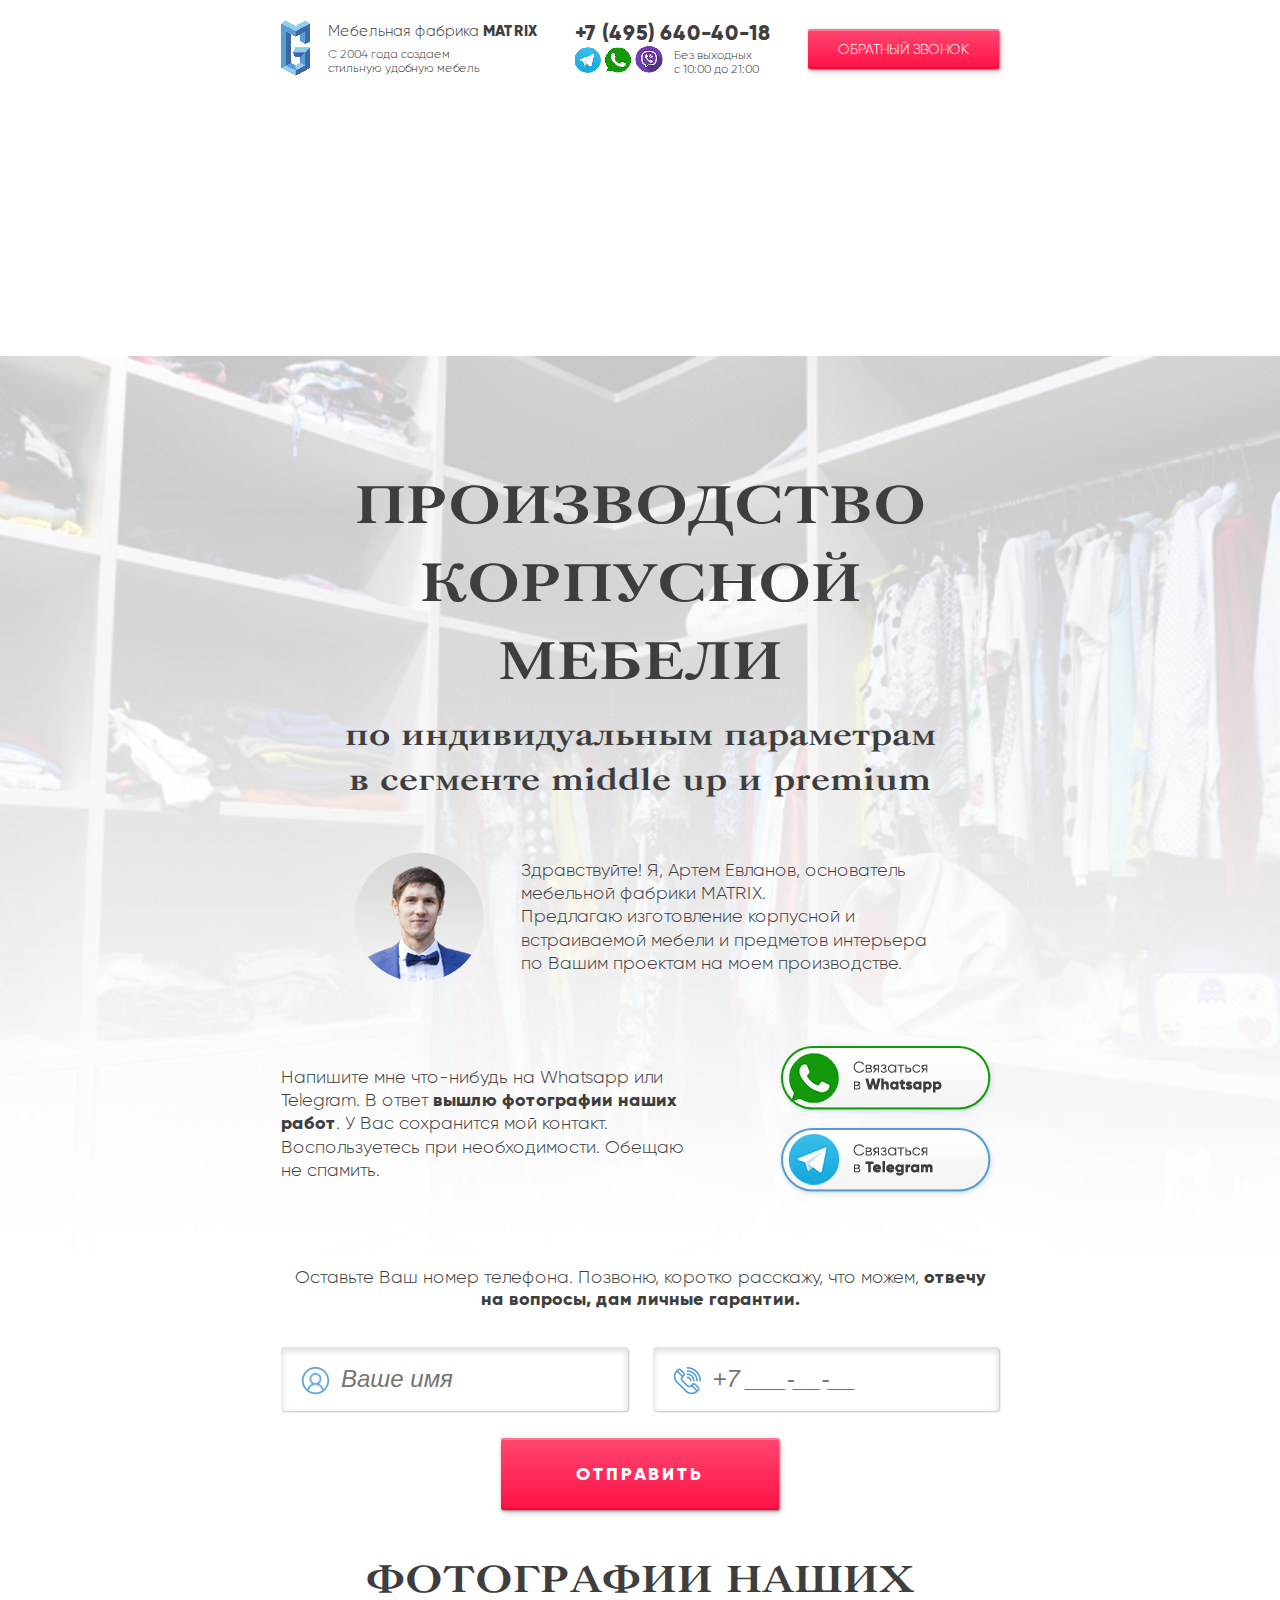
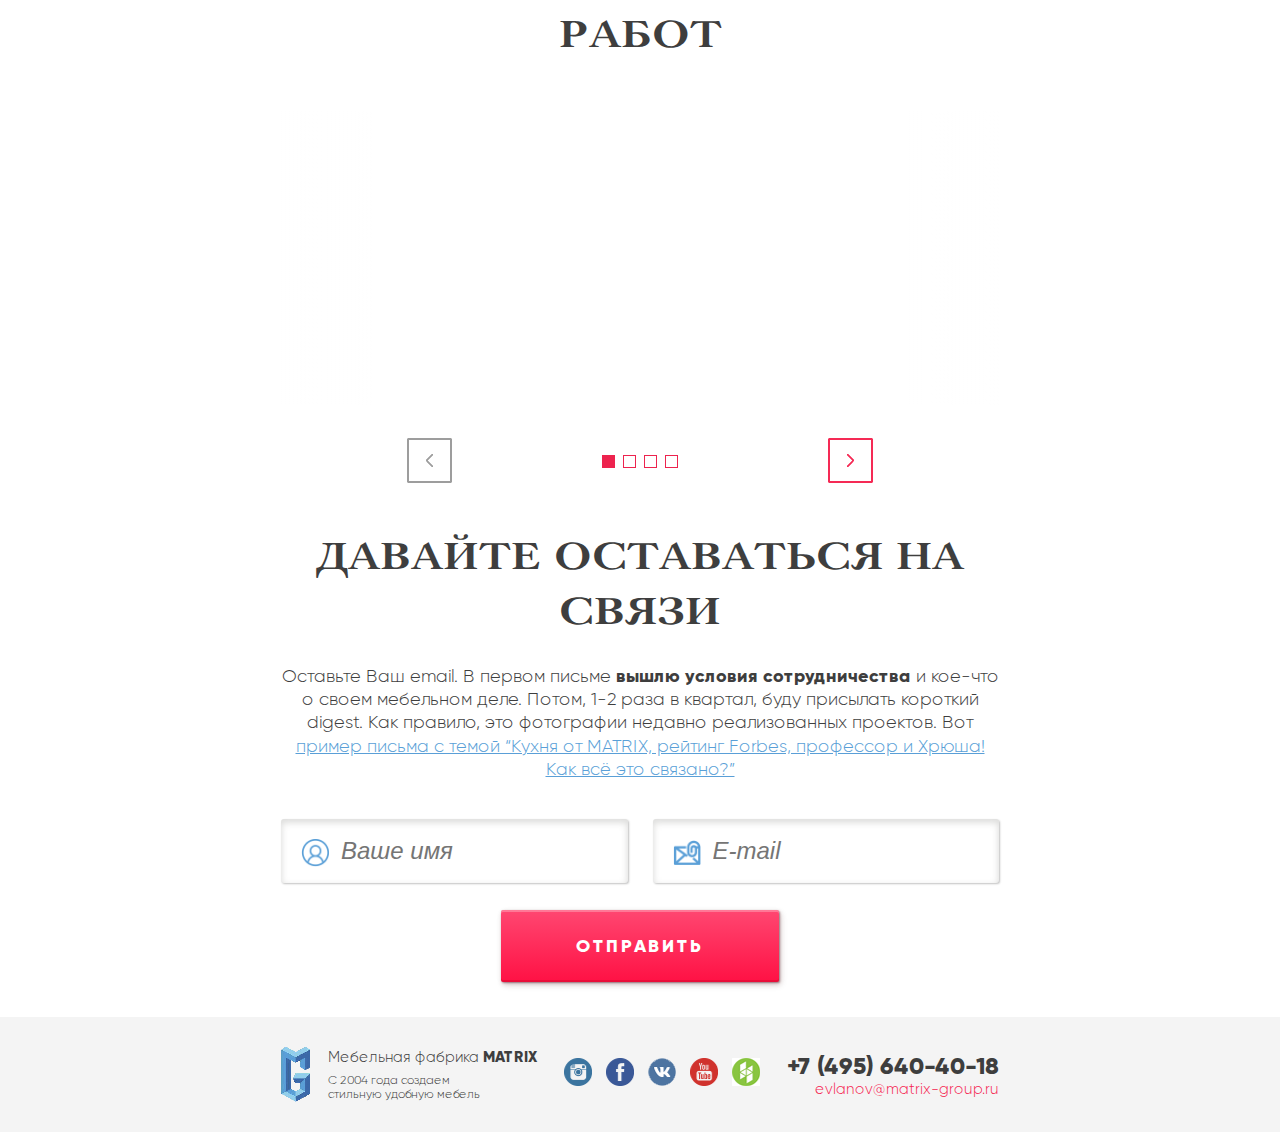
==== app/index.html @ 05a5abca "dkfjdfkj" ====
<!DOCTYPE html>
<html lang="en">

<head>
    <meta charset="UTF-8">
    <meta name="viewport" content="width=device-width">
    <title>Мебельная фабрика MATRIX</title>
    <link rel="stylesheet" href="css/jquery.fancybox.min.css">
    <link rel="stylesheet" href="css/owl.carousel.min.css">
    <link rel="stylesheet" href="fonts/stylesheet.css">
    <link href="http://allfont.ru/allfont.css?fonts=caslon" rel="stylesheet" type="text/css" />
    <link rel="stylesheet" href="css/main.css">
    <link rel="stylesheet" href="css/media.css">
</head>

<body>
    <!-- head -->
    <div class="head">
        <div class="container">
            <a href="/" class="head__logo">
                <img src="img/logo.png" alt="">
                <span class="head__logo__text">
                    <span class="head__logo__text__title">Мебельная фабрика <strong>MATRIX</strong></span>
                    <span class="head__logo__text__desc">C 2004 года создаем <br> стильную удобную мебель</span>
                </span>
            </a>
            <div class="head__contacts">
                <a href="tel:+7 (495) 640-40-18" class="head__phone">+7 (495) 640-40-18</a>
                <div class="head__social">
                    <div class="head__social__items">
                        <a href=""><img src="img/head__telegram.png" alt=""></a>
                        <a href=""><img src="img/head__whatsapp.png" alt=""></a>
                        <a href=""><img src="img/head__viber.png" alt=""></a>
                    </div>
                    <div class="head__social__workstime"> Без выходных <br> с 10:00 до 21:00 </div>
                </div>
            </div>
            <button class="btn">Обратный звонок</button>
        </div>
    </div>
    <!--END head -->
    <!-- video -->
    <div class="video">
        <div class="container">
            <iframe width="100%" height="315" src="https://www.youtube.com/embed/WgY8WTfetew" frameborder="0" allow="accelerometer; autoplay; encrypted-media; gyroscope; picture-in-picture" allowfullscreen></iframe>
        </div>
    </div>
    <!--END video -->
    <!-- proizv -->
    <div class="proizv">
        <div class="container">
            <div class="proizv__title">Производство <br> корпусной мебели </div>
            <div class="proizv__desc">по индивидуальным параметрам <br> в сегменте middle up и premium</div>
            <div class="proizv__director">
                <div class="proizv__director__avatar"></div>
                <div class="proizv__director__text"> Здравствуйте! Я, Артем Евланов, основатель <br> мебельной фабрики MATRIX. <br> Предлагаю изготовление корпусной и <br> встраиваемой мебели и предметов интерьера <br> по Вашим проектам на моем производстве. </div>
            </div>
            <div class="proizv__messanger">
                <div class="proizv__messanger__text"> Напишите мне что-нибудь на Whatsapp или Telegram. В ответ <strong>вышлю фотографии наших работ</strong>. У Вас сохранится мой контакт. Воспользуетесь при необходимости. Обещаю не спамить. </div>
                <div class="proizv__messanger__btns">
                    <a href=""><img src="img/proizv__whatsapp.png" alt=""></a>
                    <a href=""><img src="img/proizv__telegram.png" alt=""></a>
                </div>
            </div>
            <div class="proizv__form">
                <div class="proizv__form__title"> Оставьте Ваш номер телефона. Позвоню, коротко расскажу, что можем, <strong>отвечу на вопросы, дам личные гарантии.</strong>
                </div>
                <form action="">
                    <div class="proizv__form__inputs">
                        <div class="input">
                            <div class="input__icon" style="background-image: url(img/input__user.png);"></div>
                            <input type="text" placeholder="Ваше имя">
                        </div>
                        <div class="input">
                            <div class="input__icon" style="background-image: url(img/input__phone.png);"></div>
                            <input type="text" placeholder="+7 ___-__-__">
                        </div>
                    </div>
                    <button class="btn btn__big">Отправить</button>
                </form>
            </div>
        </div>
    </div>
    <!--END proizv -->
    <!-- works -->
    <div class="works">
        <div class="container">
            <div class="works__title">Фотографии наших работ</div>
            <div class="works__galery owl-carousel">
                <div class="works__galery__item" style="background-image: url(../img/work.png);"></div>
                <div class="works__galery__item" style="background-image: url(../img/top_slide1.jpg);"></div>
                <div class="works__galery__item" style="background-image: url(../img/top_slide2.jpg);"></div>
                <div class="works__galery__item" style="background-image: url(../img/top_slide3.jpg);"></div>
            </div>
        </div>
    </div>
    <!--END works -->
    <!-- feedback -->
    <div class="feedback">
        <div class="container">
            <div class="feedback__title">Давайте оставаться на связи</div>
            <div class="feedback__desc"> Оставьте Ваш email. В первом письме <strong>вышлю условия сотрудничества</strong> и кое-что о своем мебельном деле. Потом, 1-2 раза в квартал, буду присылать короткий digest. Как правило, это фотографии недавно реализованных проектов. Вот <a href="/">пример письма c темой “Кухня от MATRIX, рейтинг Forbes, профессор и Хрюша! Как всё это связано?”</a>
            </div>
            <form action="">
                <div class="proizv__form__inputs">
                    <div class="input">
                        <div class="input__icon" style="background-image: url(img/input__user.png);"></div>
                        <input type="text" placeholder="Ваше имя">
                    </div>
                    <div class="input">
                        <div class="input__icon" style="background-image: url(img/input__email.png);"></div>
                        <input type="text" placeholder="E-mail">
                    </div>
                </div>
                <button class="btn btn__big">Отправить</button>
            </form>
        </div>
    </div>
    <!--END feedback -->
    <!-- footer -->
    <div class="footer">
        <div class="container">
            <a href="/" class="head__logo">
                <img src="img/logo.png" alt="">
                <span class="head__logo__text">
                    <span class="head__logo__text__title">Мебельная фабрика <strong>MATRIX</strong></span>
                    <span class="head__logo__text__desc">C 2004 года создаем <br> стильную удобную мебель</span>
                </span>
            </a>
            <div class="footer__social">
                <a href=""><img src="img/footer__instagram.png" alt=""></a>
                <a href=""><img src="img/footer__facebook.png" alt=""></a>
                <a href=""><img src="img/footer__vk.png" alt=""></a>
                <a href=""><img src="img/footer__youtube.png" alt=""></a>
                <a href=""><img src="img/footer__green.png" alt=""></a>
            </div>
            <div class="footer__contacts">
                <a href="tel:+7 (495) 640-40-18" class="head__phone">+7 (495) 640-40-18</a>
                <a href="malto:evlanov@matrix-group.ru" class="footer__mail">evlanov@matrix-group.ru</a>
            </div>
        </div>
    </div>
    <!--END footer -->
    <script src="js/jquery.js"></script>
    <script src="js/jquery.fancybox.min.js"></script>
    <script src="js/owl.carousel.min.js"></script>
    <script src="js/main.js"></script>
</body>

</html>
---- app/fonts/stylesheet.css ----
@font-face {
    font-family: 'Caslon-С-540-BT';
    src: url('CaslonC540BT.woff') format('woff');
    font-weight: bold;
    font-style: normal;

}

@font-face {
    font-family: 'Gilroy';
    src: url('Gilroy-ExtraBold.woff2') format('woff2'),
        url('Gilroy-ExtraBold.woff') format('woff');
    font-weight: 800;
    font-style: normal;
}

@font-face {
    font-family: 'Gilroy';
    src: url('Gilroy-Light.woff2') format('woff2'),
        url('Gilroy-Light.woff') format('woff');
    font-weight: 300;
    font-style: normal;
}


@font-face {
    font-family: 'Gilroy';
    src: url('Gilroy-ExtraBold.woff2') format('woff2'),
        url('Gilroy-ExtraBold.woff') format('woff');
    font-weight: 800;
    font-style: normal;
}

@font-face {
    font-family: 'Gilroy';
    src: url('Gilroy-Light.woff2') format('woff2'),
        url('Gilroy-Light.woff') format('woff');
    font-weight: 300;
    font-style: normal;
}
---- app/css/main.css ----
* {
  margin: 0;
  padding: 0;
  font-family: "Gilroy";
  color: #3e3e3e;
  text-decoration: none;
  outline: none;
}
.container {
  max-width: 768px;
  padding: 0 25px;
  margin: 0 auto;
  box-sizing: border-box;
}
.head {
  padding-top: 20px;
}
.head .container {
  display: -webkit-box;
  display: flex;
  -webkit-box-align: center;
          align-items: center;
  -webkit-box-pack: justify;
          justify-content: space-between;
}
.head__logo {
  display: -webkit-box;
  display: flex;
  -webkit-box-align: center;
          align-items: center;
}
.head__logo__text {
  display: -webkit-box;
  display: flex;
  -webkit-box-orient: vertical;
  -webkit-box-direction: normal;
          flex-direction: column;
  margin-left: 18px;
}
.head__logo__text__title {
  font-size: 15px;
}
.head__logo__text__desc {
  font-size: 12px;
  margin-top: 7px;
}
.head__phone {
  font-size: 21px;
  font-weight: 900;
}
.head__social {
  display: -webkit-box;
  display: flex;
  -webkit-box-align: center;
          align-items: center;
}
.head__social__workstime {
  font-size: 12px;
  margin-left: 11px;
}
.btn {
  box-shadow: 2px 3px 7px rgba(70, 3, 14, 0.14), 1px 2px 5px rgba(70, 3, 14, 0.14), 1px 1px 2px rgba(70, 3, 14, 0.44), inset 0 2px 0 rgba(255, 255, 255, 0.27), inset 0 -2px 0 rgba(176, 0, 27, 0.27);
  border-radius: 2px;
  background-image: -webkit-gradient(linear, left bottom, left top, from(#ff1144), to(#ff4771));
  background-image: -webkit-linear-gradient(bottom, #ff1144 0%, #ff4771 100%);
  background-image: linear-gradient(to top, #ff1144 0%, #ff4771 100%);
  border: none;
  padding: 12px 30px;
  text-transform: uppercase;
  font-size: 14px;
  color: white;
  cursor: pointer;
}
.video {
  margin-top: 30px;
}
.proizv {
  padding-top: 115px;
  background-image: url(../img/proizv__bg.png);
  background-repeat: no-repeat;
  background-position: top center;
  background-size: contain;
  margin-top: -70px;
}
.proizv__title {
  font-size: 51px;
  font-family: 'Caslon-С-540-BT';
  font-weight: 500;
  text-transform: uppercase;
  text-align: center;
}
.proizv__desc {
  font-size: 30px;
  font-weight: 400;
  font-family: 'Caslon-С-540-BT';
  text-align: center;
  margin-top: 10px;
}
.proizv__director {
  margin-top: 47px;
  display: -webkit-box;
  display: flex;
  -webkit-box-align: center;
          align-items: center;
  -webkit-box-pack: center;
          justify-content: center;
}
.proizv__director__avatar {
  min-width: 130px;
  width: 130px;
  height: 130px;
  border-radius: 50%;
  background-image: url(../img/director.png);
  background-repeat: no-repeat;
  background-position: center;
  background-size: cover;
}
.proizv__director__text {
  margin-left: 37px;
  font-size: 18px;
  line-height: 1.3;
}
.proizv__messanger {
  margin-top: 60px;
  display: -webkit-box;
  display: flex;
  -webkit-box-align: center;
          align-items: center;
}
.proizv__messanger__text {
  font-size: 18px;
  line-height: 1.3;
}
.proizv__messanger__btns {
  display: -webkit-box;
  display: flex;
  -webkit-box-orient: vertical;
  -webkit-box-direction: normal;
          flex-direction: column;
  margin-left: 77px;
}
.proizv__form {
  margin-top: 60px;
}
.proizv__form form {
  margin-top: 37px;
}
.proizv__form .btn__big {
  margin: 0 auto;
  display: block;
  margin-top: 27px;
}
.feedback form {
  margin-top: 37px;
}
.feedback .btn__big {
  margin: 0 auto;
  display: block;
  margin-top: 27px;
}
.proizv__form__title {
  font-size: 18px;
  text-align: center;
}
.input {
  position: relative;
}
.input input {
  font-size: 24px;
  padding: 18px;
  font-family: "Arial";
  font-style: italic;
  padding-left: 60px;
  box-shadow: 1px 1px 2px #c2c2c2, inset 0 3px 6px 1px rgba(163, 163, 160, 0.36);
  border-radius: 3px;
  border: none;
  width: 100%;
  max-width: 100%;
  box-sizing: border-box;
}
.input__icon {
  width: 28px;
  height: 28px;
  background-image: url(../img/input__user.png);
  background-repeat: no-repeat;
  background-position: center;
  background-size: contain;
  position: absolute;
  top: 20px;
  left: 20px;
}
.proizv__form__inputs {
  display: grid;
  grid-template-columns: 1fr 1fr;
  grid-gap: 25px;
  box-sizing: border-box;
  width: 100%;
}
.btn__big {
  text-transform: uppercase;
  font-size: 18px;
  font-weight: 800;
  letter-spacing: 2.7px;
  padding: 25px 75px;
}
.works {
  margin-top: 45px;
}
.works__title {
  font-size: 36px;
  text-transform: uppercase;
  text-align: center;
  font-family: 'Caslon-С-540-BT';
}
.works__galery__item {
  width: 100%;
  padding-bottom: 63%;
  background-image: url(../img/work.png);
  background-position: center;
  background-size: cover;
  background-repeat: no-repeat;
}
.works__galery {
  margin-top: 46px;
}
.works__galery .owl-dots {
  display: -webkit-box;
  display: flex;
  -webkit-box-align: center;
          align-items: center;
  -webkit-box-pack: center;
          justify-content: center;
  margin-top: -36px;
}
.works__galery .owl-nav {
  display: -webkit-box;
  display: flex;
  -webkit-box-align: center;
          align-items: center;
  -webkit-box-pack: justify;
          justify-content: space-between;
  margin: 0 auto;
  width: 65%;
  margin-top: 33px;
}
.works__galery button.owl-dot {
  width: 13px;
  height: 13px;
  background-color: #fff;
  border: 1px solid #ed234e;
  margin: 4px;
}
.works__galery button.owl-dot.active {
  background-color: #ed234e;
}
.works__galery .owl-stage-outer {
  position: relative;
}
.works__galery .owl-stage-outer:before {
  content: '';
  display: block;
  width: 13%;
  height: 100%;
  background-image: -webkit-gradient(linear, left top, right top, from(#ffffff), to(rgba(255, 255, 255, 0)));
  background-image: -webkit-linear-gradient(left, #ffffff 0%, rgba(255, 255, 255, 0) 100%);
  background-image: linear-gradient(to right, #ffffff 0%, rgba(255, 255, 255, 0) 100%);
  position: absolute;
  top: 0;
  left: 0;
  z-index: 1;
}
.works__galery .owl-stage-outer:after {
  content: '';
  display: block;
  width: 13%;
  height: 100%;
  background-image: -webkit-gradient(linear, right top, left top, from(#ffffff), to(rgba(255, 255, 255, 0)));
  background-image: -webkit-linear-gradient(right, #ffffff 0%, rgba(255, 255, 255, 0) 100%);
  background-image: linear-gradient(to left, #ffffff 0%, rgba(255, 255, 255, 0) 100%);
  position: absolute;
  top: 0;
  right: 0;
  z-index: 1;
}
.feedback {
  margin-top: 60px;
}
.feedback__title {
  font-size: 36px;
  text-transform: uppercase;
  text-align: center;
  font-family: 'Caslon-С-540-BT';
}
.feedback__desc {
  margin-top: 23px;
  text-align: center;
  font-size: 18px;
  line-height: 1.3;
}
.feedback__desc a {
  color: #5a9fd7;
  text-decoration: underline;
}
.footer {
  margin-top: 35px;
  padding: 30px 0;
  background-color: #f4f4f4;
}
.footer .container {
  display: -webkit-box;
  display: flex;
  -webkit-box-align: center;
          align-items: center;
  -webkit-box-pack: justify;
          justify-content: space-between;
}
.footer .head__phone {
  font-size: 24px;
}
.footer__contacts {
  display: -webkit-box;
  display: flex;
  -webkit-box-orient: vertical;
  -webkit-box-direction: normal;
          flex-direction: column;
  -webkit-box-align: end;
          align-items: flex-end;
}
.footer__mail {
  color: #f42450;
  font-size: 15px;
}
.footer__social a {
  margin: 0 5px;
}
---- app/css/media.css ----
@media screen and (max-width: 700px) {
  .head .container {
    -webkit-box-orient: vertical;
    -webkit-box-direction: normal;
            flex-direction: column;
  }
  .head__social {
    display: none;
  }
  .head__contacts {
    margin: 10px 0;
  }
  .proizv__title {
    font-size: 31px;
  }
  .proizv__desc {
    font-size: 24px;
  }
  .proizv__director {
    -webkit-box-orient: vertical;
    -webkit-box-direction: normal;
            flex-direction: column;
  }
  .proizv__director__text {
    text-align: center;
    margin-top: 20px;
  }
  .proizv__messanger {
    text-align: center;
    -webkit-box-orient: vertical;
    -webkit-box-direction: normal;
            flex-direction: column;
  }
  .proizv__messanger__btns {
    margin-left: 0;
    margin-top: 20px;
  }
  .proizv__form__inputs {
    grid-template-columns: 1fr;
  }
  .footer .container {
    -webkit-box-orient: vertical;
    -webkit-box-direction: normal;
            flex-direction: column;
  }
  .footer__social {
    margin: 27px 0;
  }
  .footer .head__logo {
    -webkit-box-orient: vertical;
    -webkit-box-direction: normal;
            flex-direction: column;
  }
  .footer .head__logo__text__title {
    text-align: center;
  }
  .footer .head__logo__text__desc {
    text-align: center;
  }
  .footer .head__logo__text {
    margin-left: 0;
    margin-top: 28px;
  }
  .footer__contacts {
    -webkit-box-align: center;
            align-items: center;
  }
  .proizv__director__text {
    margin-left: 0;
  }
  .works__title,
  .feedback__title {
    font-size: 30px;
  }
  .works__galery__item {
    padding-bottom: 127%;
  }
  .works__galery .owl-nav {
    margin-top: 60px;
  }
  .works__galery .owl-dots {
    -webkit-transform: translateY(-54px);
            transform: translateY(-54px);
  }
  .works__galery .owl-nav {
    -webkit-box-pack: center;
            justify-content: center;
  }
}
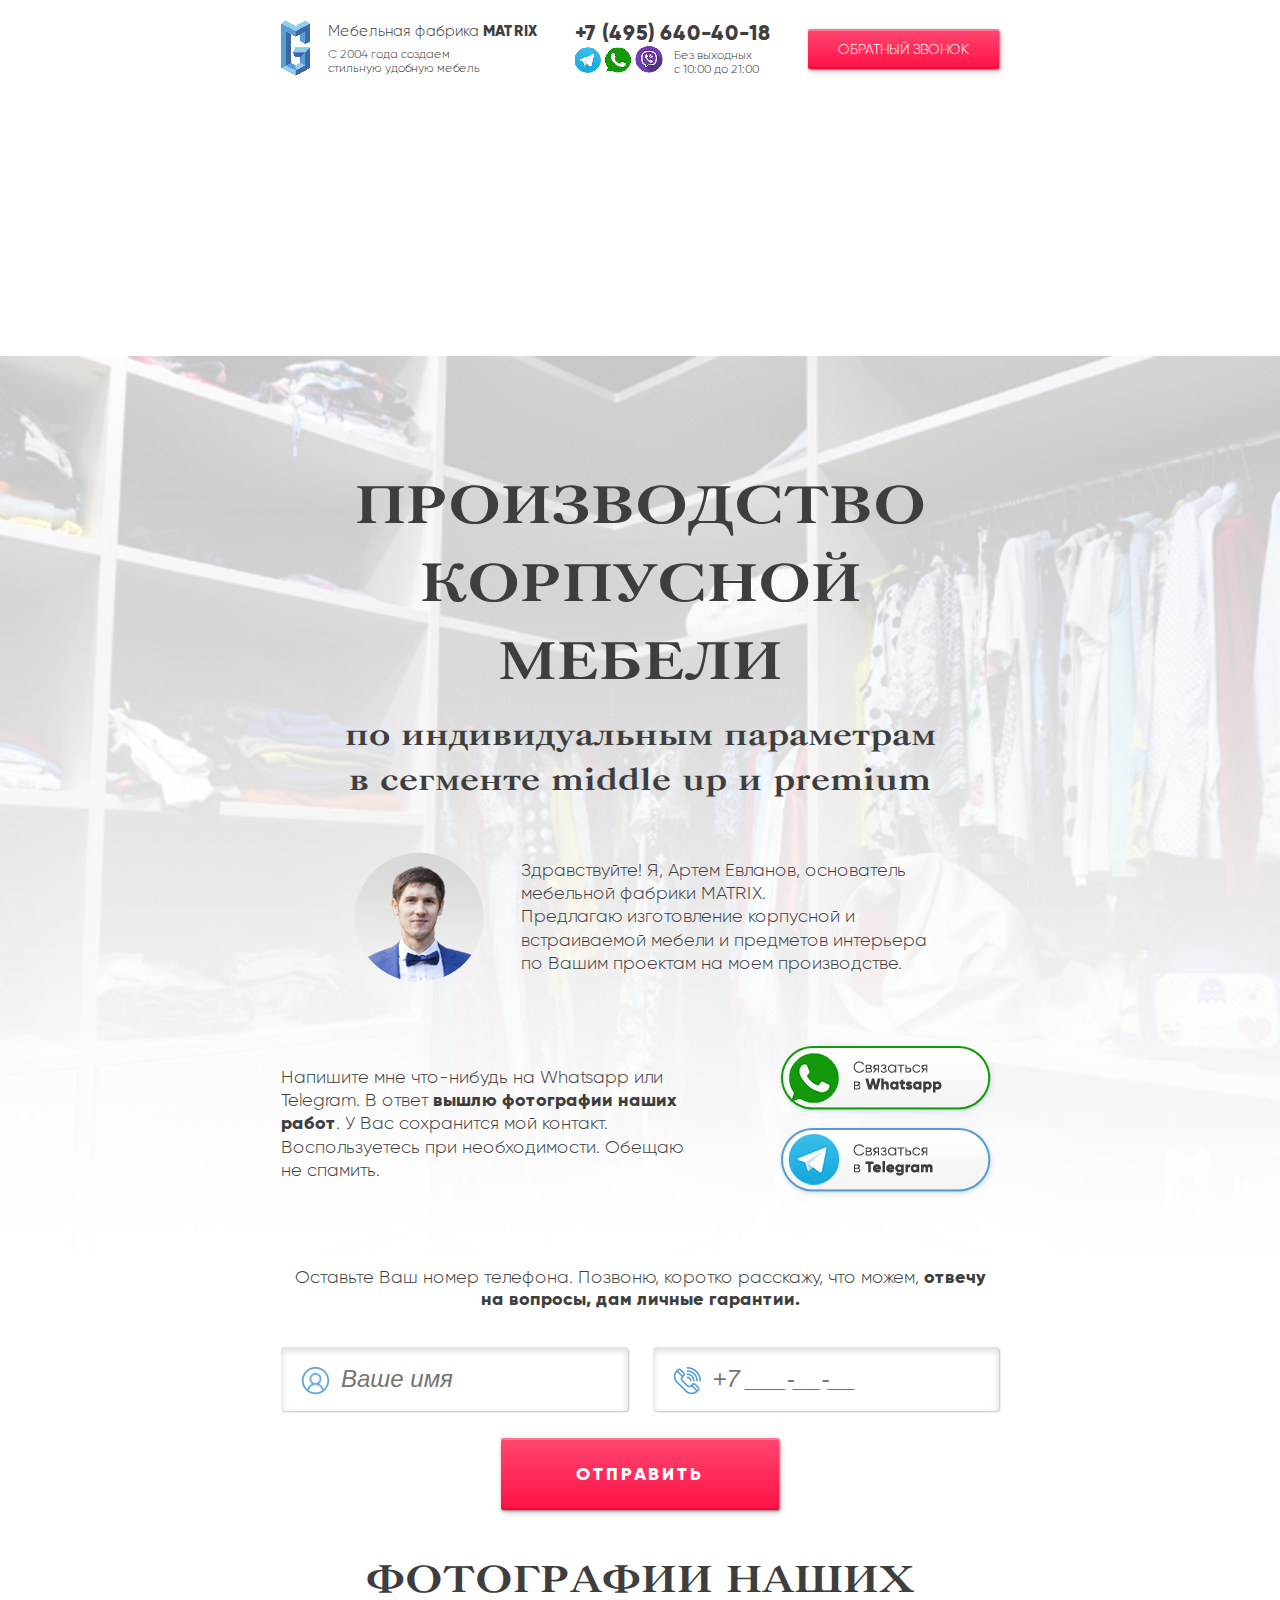
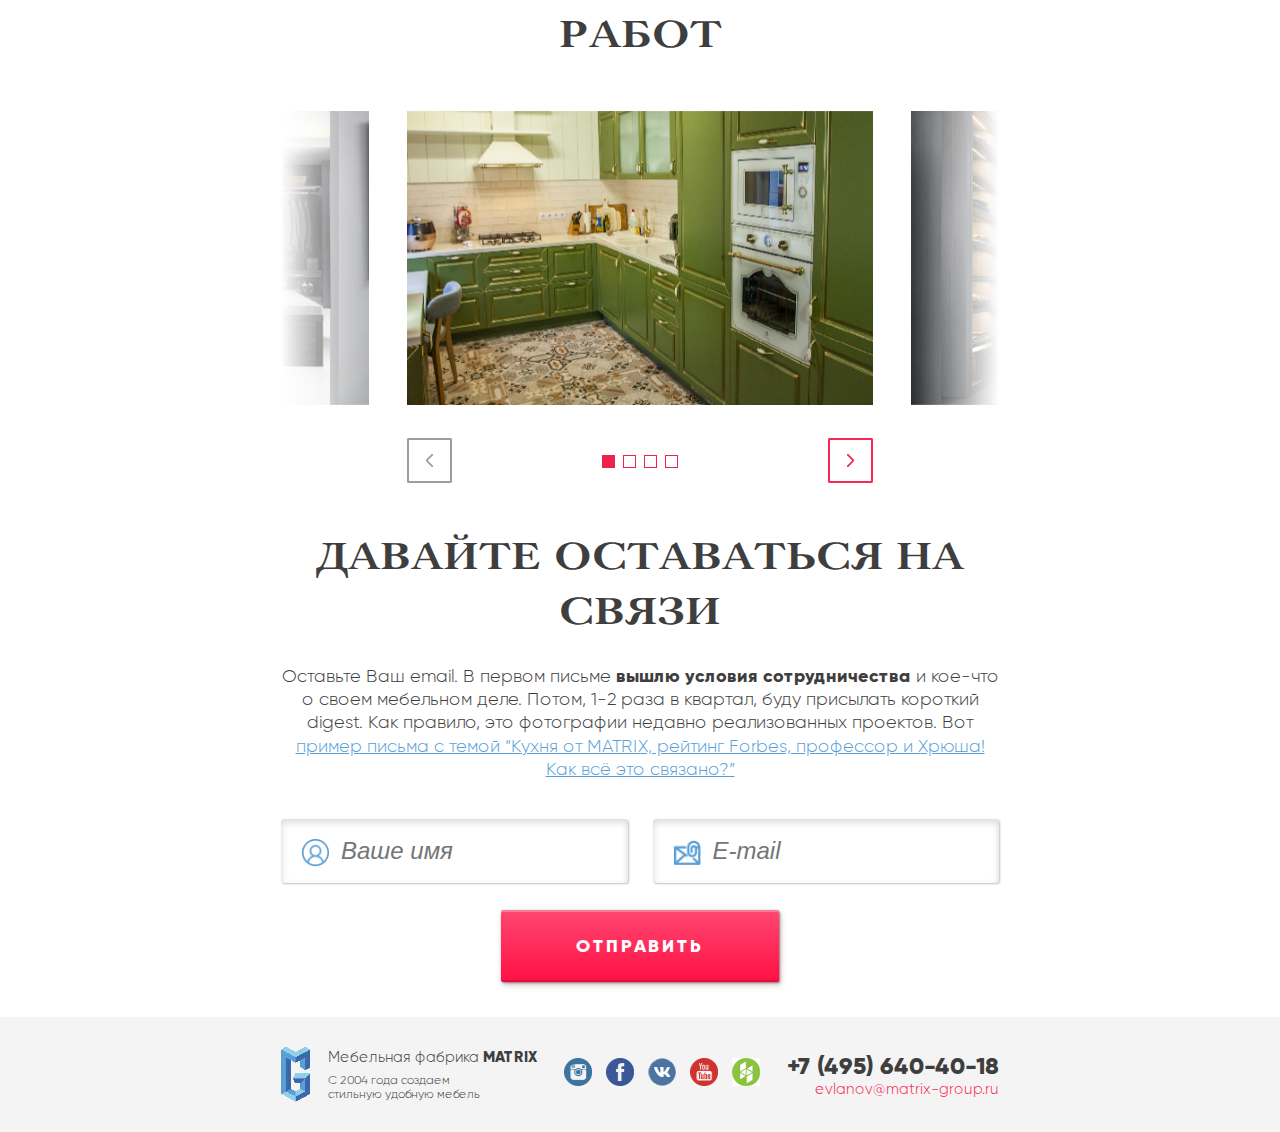
==== commit 375cc216: "dkfjdfkj" ====
--- a/app/index.html
+++ b/app/index.html
@@ -87,10 +87,10 @@
         <div class="container">
             <div class="works__title">Фотографии наших работ</div>
             <div class="works__galery owl-carousel">
-                <div class="works__galery__item" style="background-image: url(../img/work.png);"></div>
-                <div class="works__galery__item" style="background-image: url(../img/top_slide1.jpg);"></div>
-                <div class="works__galery__item" style="background-image: url(../img/top_slide2.jpg);"></div>
-                <div class="works__galery__item" style="background-image: url(../img/top_slide3.jpg);"></div>
+                <div class="works__galery__item" style="background-image: url(img/work.png);"></div>
+                <div class="works__galery__item" style="background-image: url(img/top_slide1.jpg);"></div>
+                <div class="works__galery__item" style="background-image: url(img/top_slide2.jpg);"></div>
+                <div class="works__galery__item" style="background-image: url(img/top_slide3.jpg);"></div>
             </div>
         </div>
     </div>
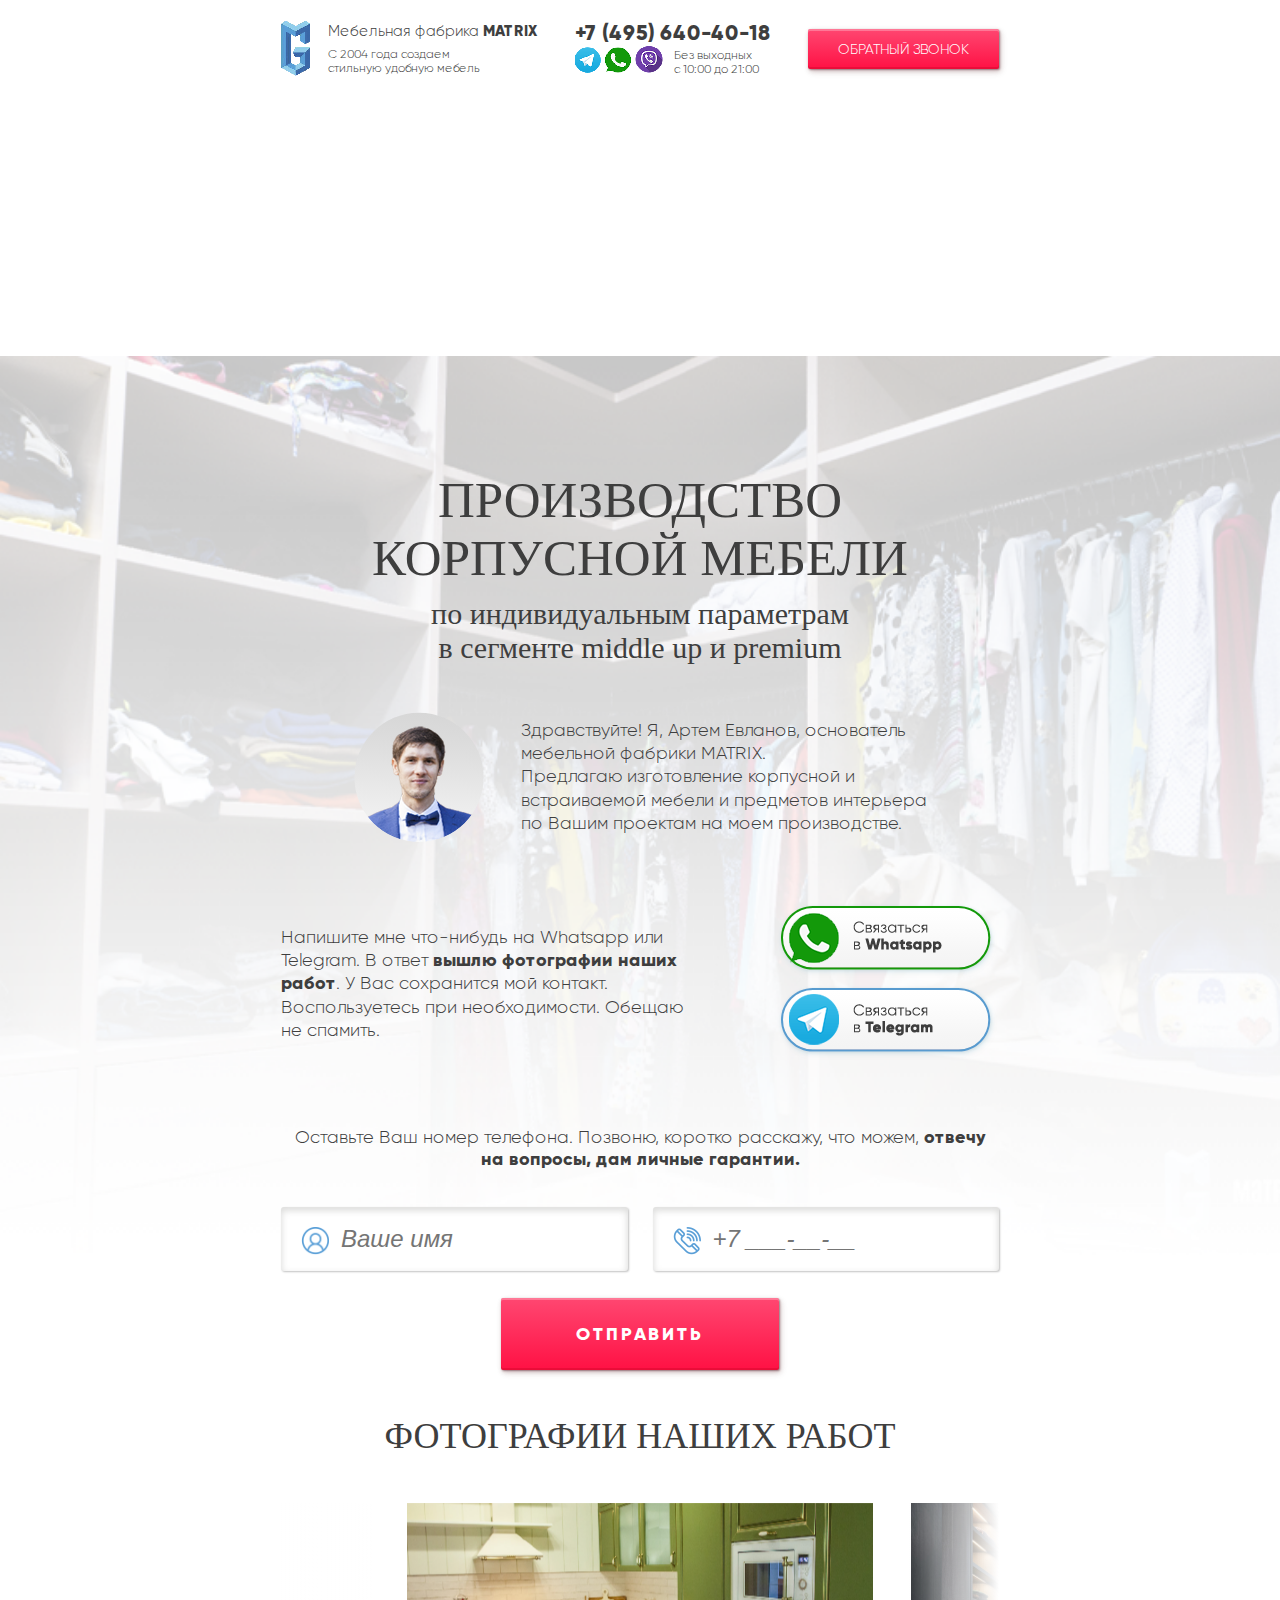
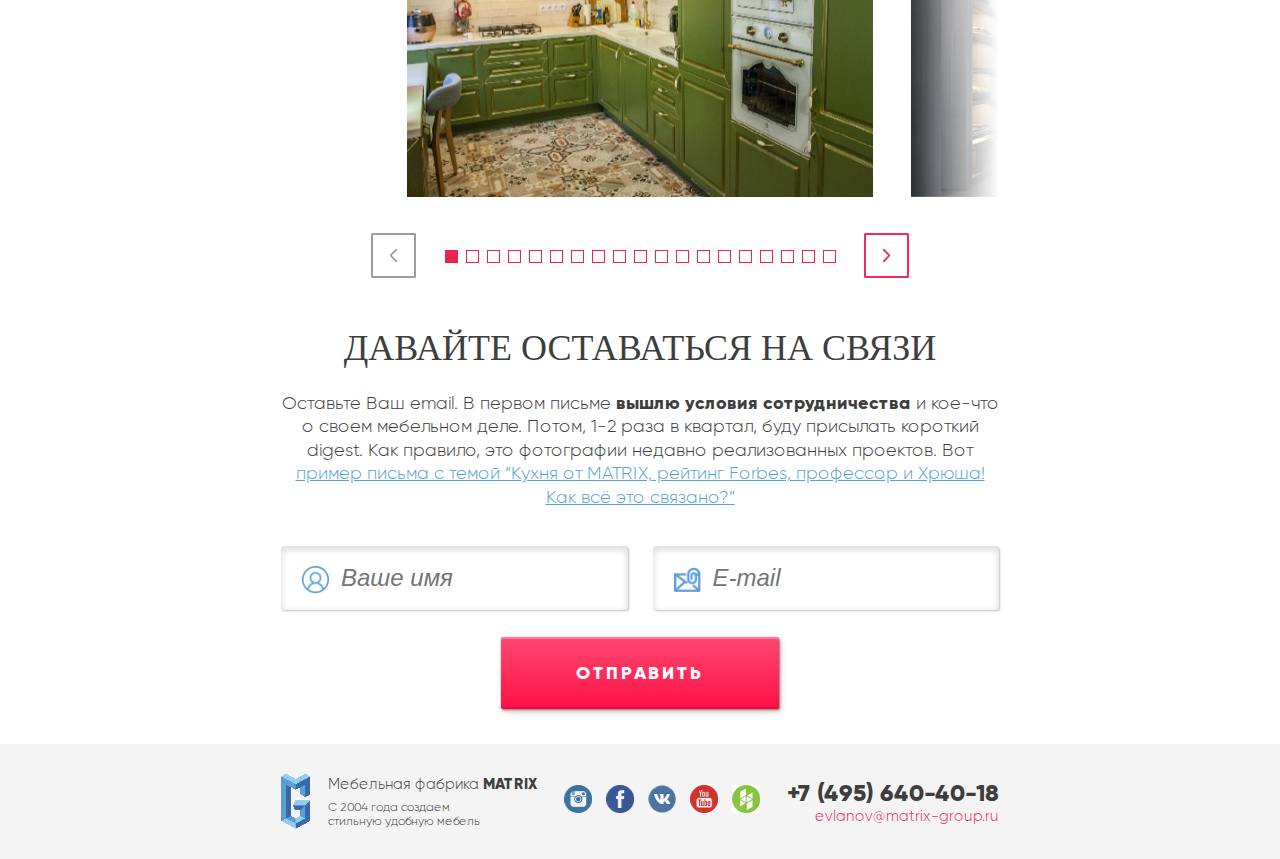
==== commit 4efbe15b: "dkfdjfkj" ====
--- a/app/index.html
+++ b/app/index.html
@@ -35,7 +35,7 @@
                     <div class="head__social__workstime"> Без выходных <br> с 10:00 до 21:00 </div>
                 </div>
             </div>
-            <button class="btn">Обратный звонок</button>
+            <a href="#proizv__form" data-role='scroll'><button class="btn">Обратный звонок</button></a>
         </div>
     </div>
     <!--END head -->
@@ -62,7 +62,7 @@
                     <a href=""><img src="img/proizv__telegram.png" alt=""></a>
                 </div>
             </div>
-            <div class="proizv__form">
+            <div id="proizv__form" class="proizv__form">
                 <div class="proizv__form__title"> Оставьте Ваш номер телефона. Позвоню, коротко расскажу, что можем, <strong>отвечу на вопросы, дам личные гарантии.</strong>
                 </div>
                 <form action="">
@@ -91,6 +91,21 @@
                 <div class="works__galery__item" style="background-image: url(img/top_slide1.jpg);"></div>
                 <div class="works__galery__item" style="background-image: url(img/top_slide2.jpg);"></div>
                 <div class="works__galery__item" style="background-image: url(img/top_slide3.jpg);"></div>
+                <div class="works__galery__item" style="background-image: url(img/top_slide4.png);"></div>
+                <div class="works__galery__item" style="background-image: url(img/top_slide5.jpg);"></div>
+                <iframe class="iframe__video" width="100%" src="https://www.youtube.com/embed/AVGCMhjtWXM" frameborder="0" allow="accelerometer; autoplay; encrypted-media; gyroscope; picture-in-picture" allowfullscreen></iframe>
+                <div class="works__galery__item" style="background-image: url(img/top_slide6.jpg);"></div>
+                <div class="works__galery__item" style="background-image: url(img/top_slide7.jpg);"></div>
+                <div class="works__galery__item" style="background-image: url(img/top_slide8.jpg);"></div>
+                <div class="works__galery__item" style="background-image: url(img/top_slide9.jpg);"></div>
+                <div class="works__galery__item" style="background-image: url(img/top_slide10.jpg);"></div>
+                <iframe class="iframe__video" width="100%" src="https://www.youtube.com/embed/5yjBM-dju4E" frameborder="0" allow="accelerometer; autoplay; encrypted-media; gyroscope; picture-in-picture" allowfullscreen></iframe>
+                <div class="works__galery__item" style="background-image: url(img/top_slide11.jpg);"></div>
+                <div class="works__galery__item" style="background-image: url(img/top_slide12.png);"></div>
+                <div class="works__galery__item" style="background-image: url(img/top_slide13.jpg);"></div>
+                <div class="works__galery__item" style="background-image: url(img/top_slide14.jpg);"></div>
+                <div class="works__galery__item" style="background-image: url(img/top_slide15.jpg);"></div>
+                <iframe class="iframe__video" width="100%" src="https://www.youtube.com/embed/AA4t7DAWCkE" frameborder="0" allow="accelerometer; autoplay; encrypted-media; gyroscope; picture-in-picture" allowfullscreen></iframe>
             </div>
         </div>
     </div>
@@ -144,6 +159,7 @@
     <script src="js/jquery.js"></script>
     <script src="js/jquery.fancybox.min.js"></script>
     <script src="js/owl.carousel.min.js"></script>
+    <script src="js/scroll.js"></script>
     <script src="js/main.js"></script>
 </body>
 
--- a/app/fonts/stylesheet.css
+++ b/app/fonts/stylesheet.css
@@ -1,6 +1,6 @@
 @font-face {
     font-family: 'Caslon-С-540-BT';
-    src: url('CaslonC540BT.woff') format('woff');
+    src: url('C.woff2') format('woff2');
     font-weight: bold;
     font-style: normal;
 
--- a/app/css/main.css
+++ b/app/css/main.css
@@ -220,6 +220,9 @@
   background-size: cover;
   background-repeat: no-repeat;
 }
+.iframe__video {
+  height: 293px;
+}
 .works__galery {
   margin-top: 46px;
 }
@@ -240,7 +243,7 @@
   -webkit-box-pack: justify;
           justify-content: space-between;
   margin: 0 auto;
-  width: 65%;
+  width: 75%;
   margin-top: 33px;
 }
 .works__galery button.owl-dot {
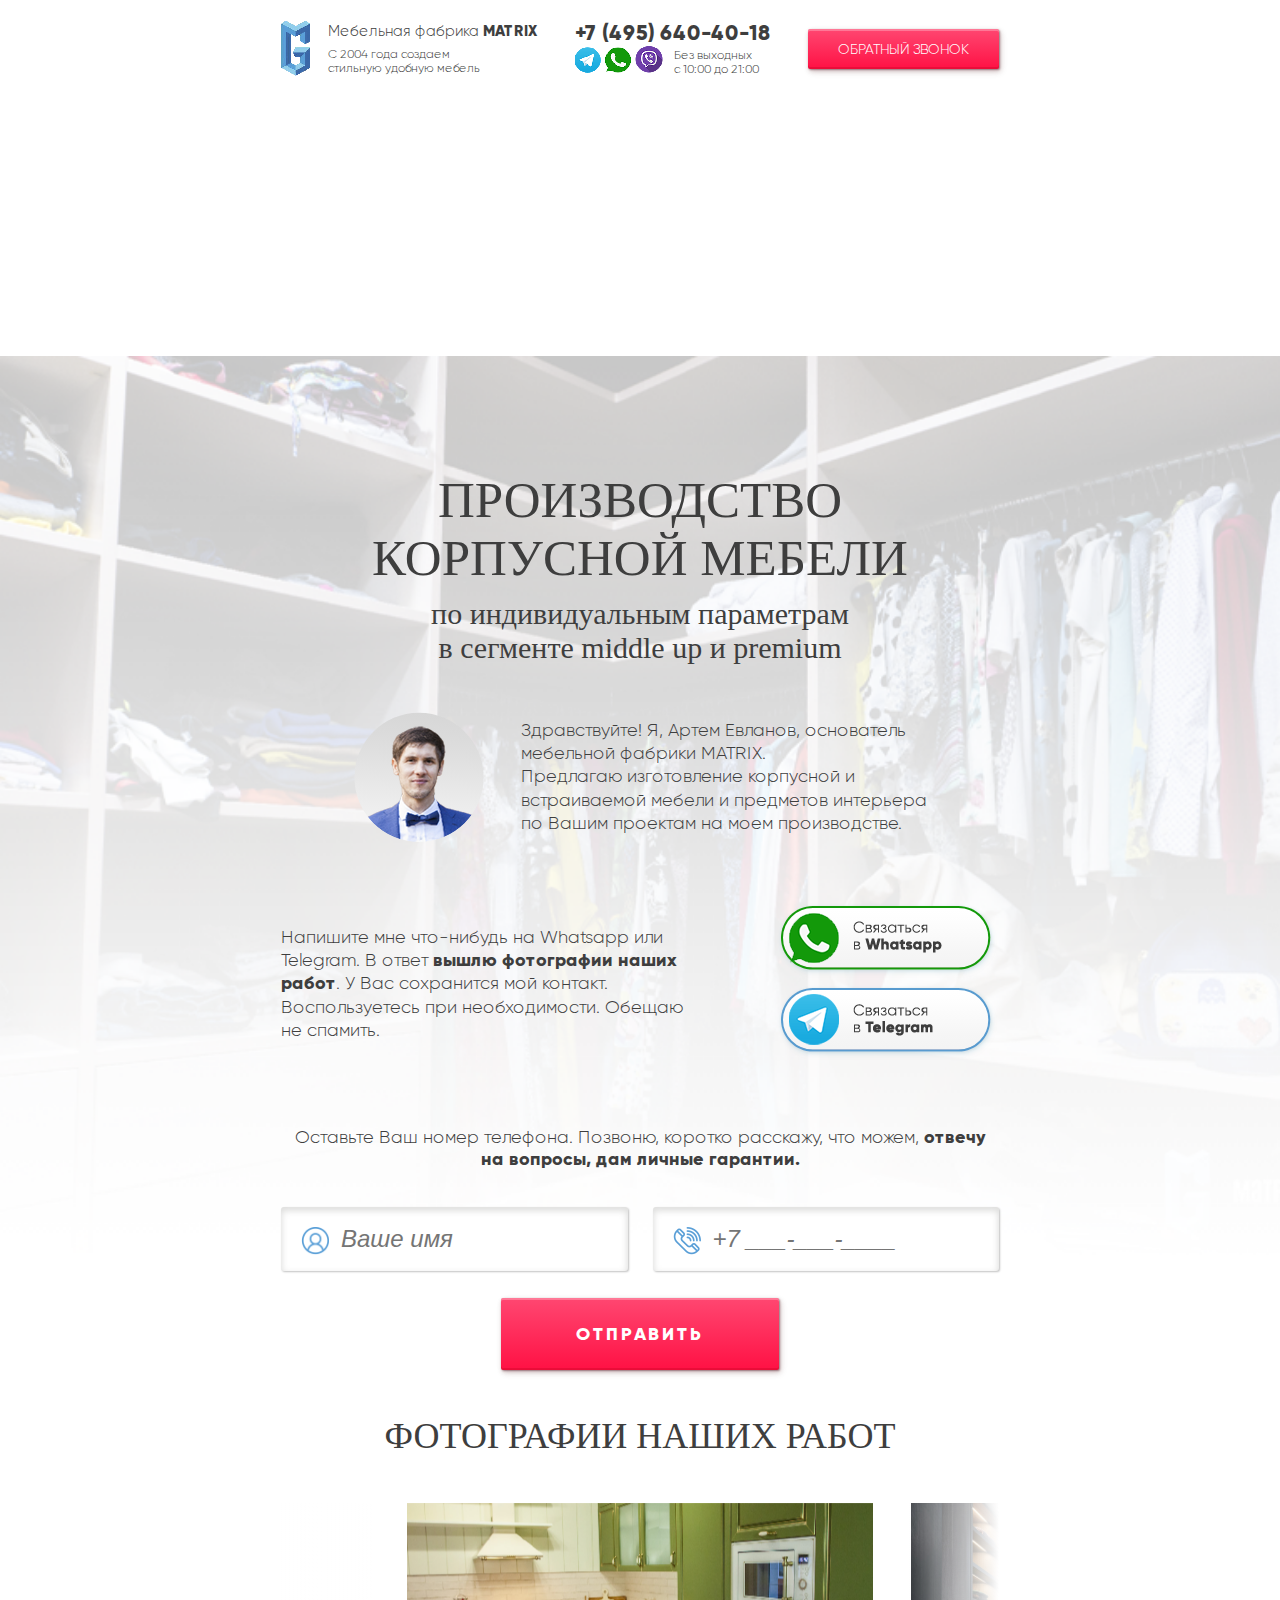
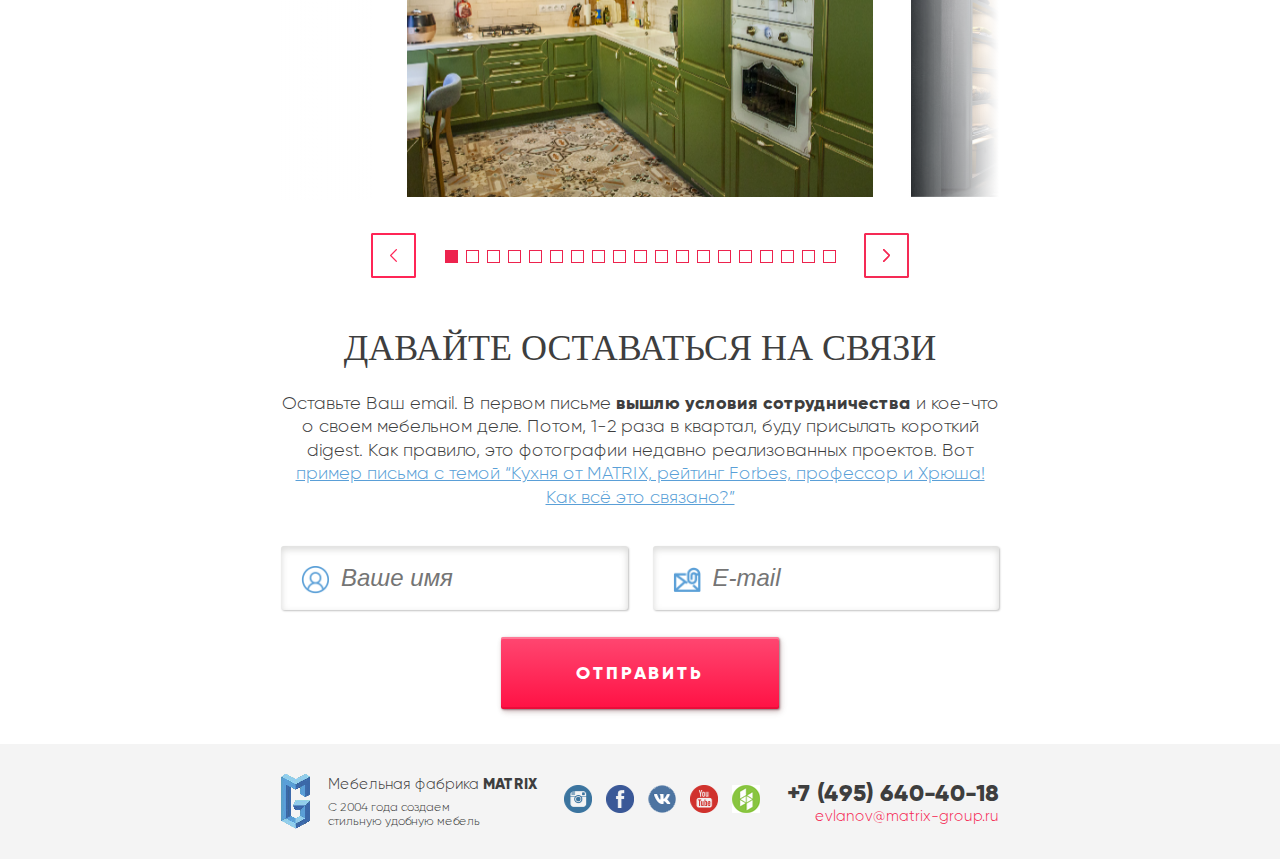
==== commit 26592a0d: "dkfdjfkj" ====
--- a/app/index.html
+++ b/app/index.html
@@ -7,10 +7,10 @@
     <title>Мебельная фабрика MATRIX</title>
     <link rel="stylesheet" href="css/jquery.fancybox.min.css">
     <link rel="stylesheet" href="css/owl.carousel.min.css">
-    <link rel="stylesheet" href="fonts/stylesheet.css">
+    <link rel="stylesheet" href="fonts/stylesheet.css?v2">
     <link href="http://allfont.ru/allfont.css?fonts=caslon" rel="stylesheet" type="text/css" />
-    <link rel="stylesheet" href="css/main.css">
-    <link rel="stylesheet" href="css/media.css">
+    <link rel="stylesheet" href="css/main.css?v3">
+    <link rel="stylesheet" href="css/media.css?v3">
 </head>
 
 <body>
@@ -73,7 +73,7 @@
                         </div>
                         <div class="input">
                             <div class="input__icon" style="background-image: url(img/input__phone.png);"></div>
-                            <input type="text" placeholder="+7 ___-__-__">
+                            <input type="text" placeholder="+7 ___-___-____" data-input-phone>
                         </div>
                     </div>
                     <button class="btn btn__big">Отправить</button>
@@ -160,7 +160,8 @@
     <script src="js/jquery.fancybox.min.js"></script>
     <script src="js/owl.carousel.min.js"></script>
     <script src="js/scroll.js"></script>
-    <script src="js/main.js"></script>
+    <script src="js/mask.js"></script>
+    <script src="js/main.js?v3"></script>
 </body>
 
 </html>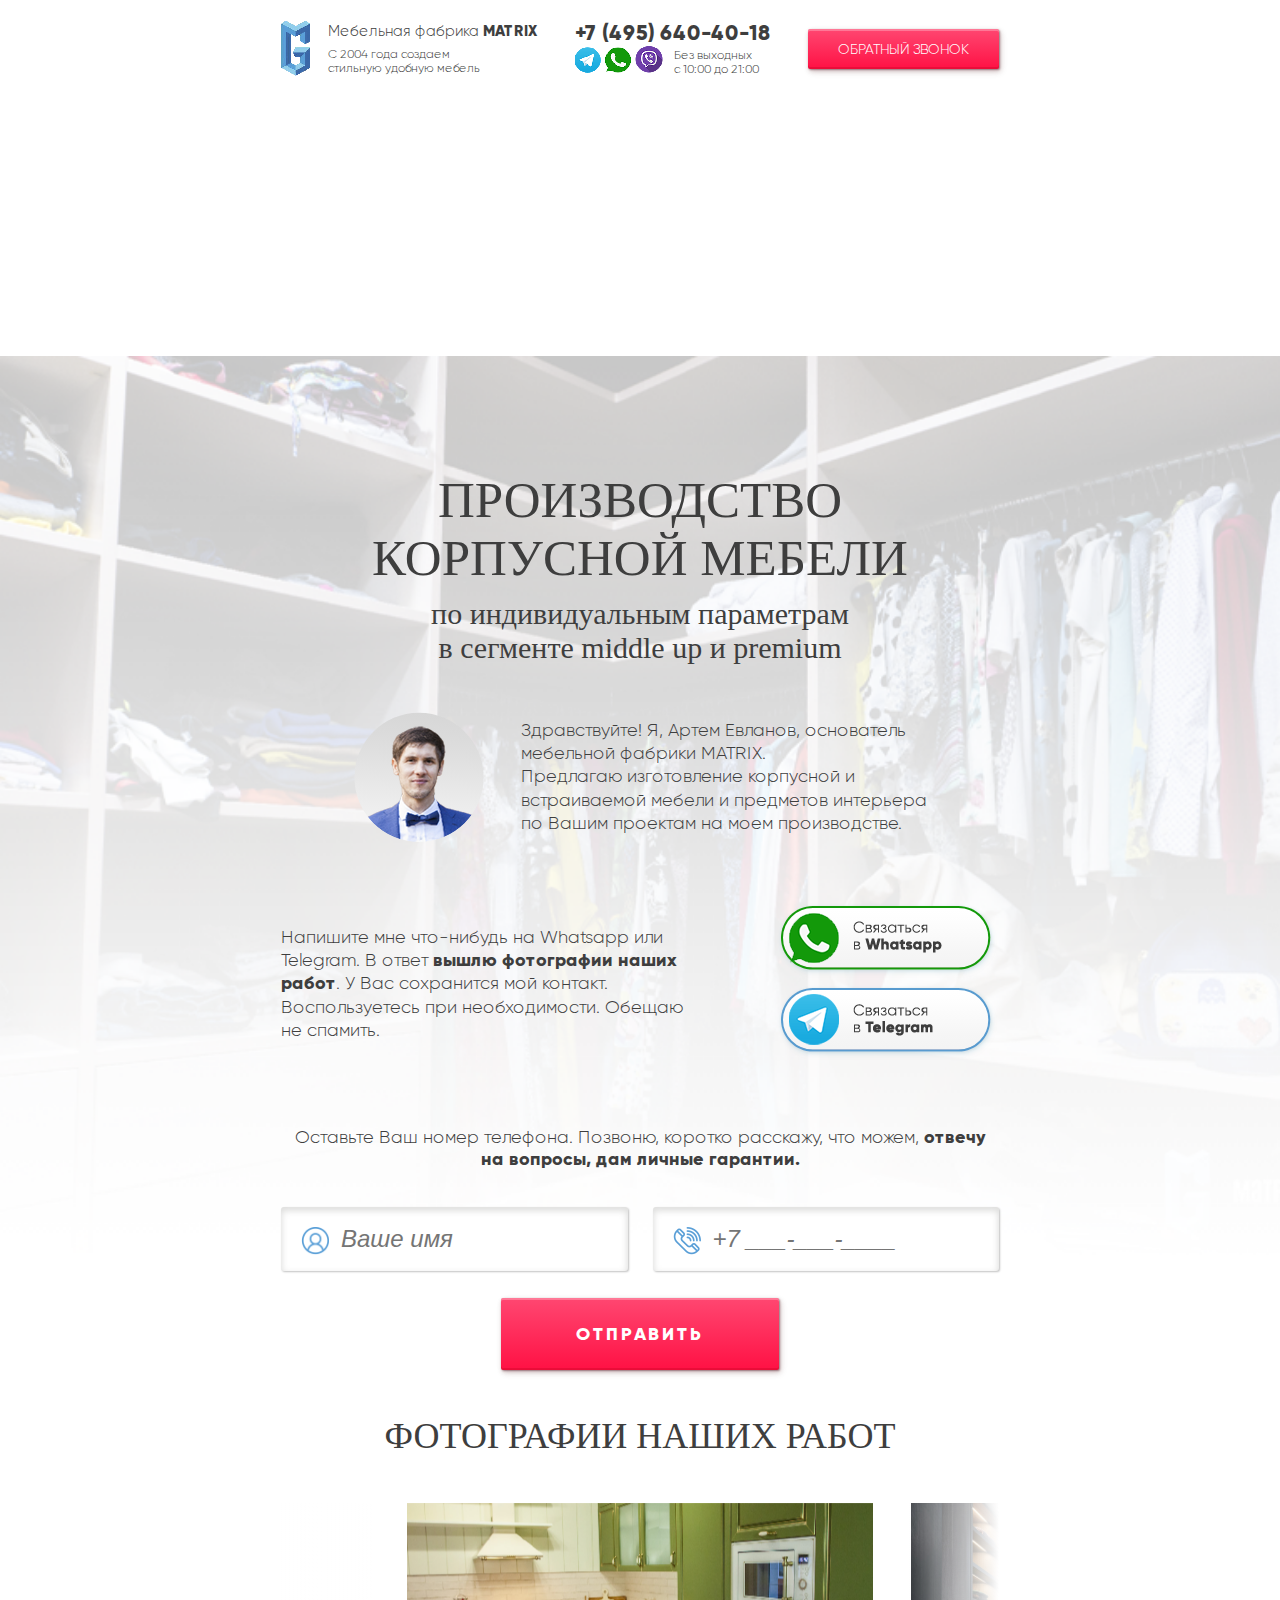
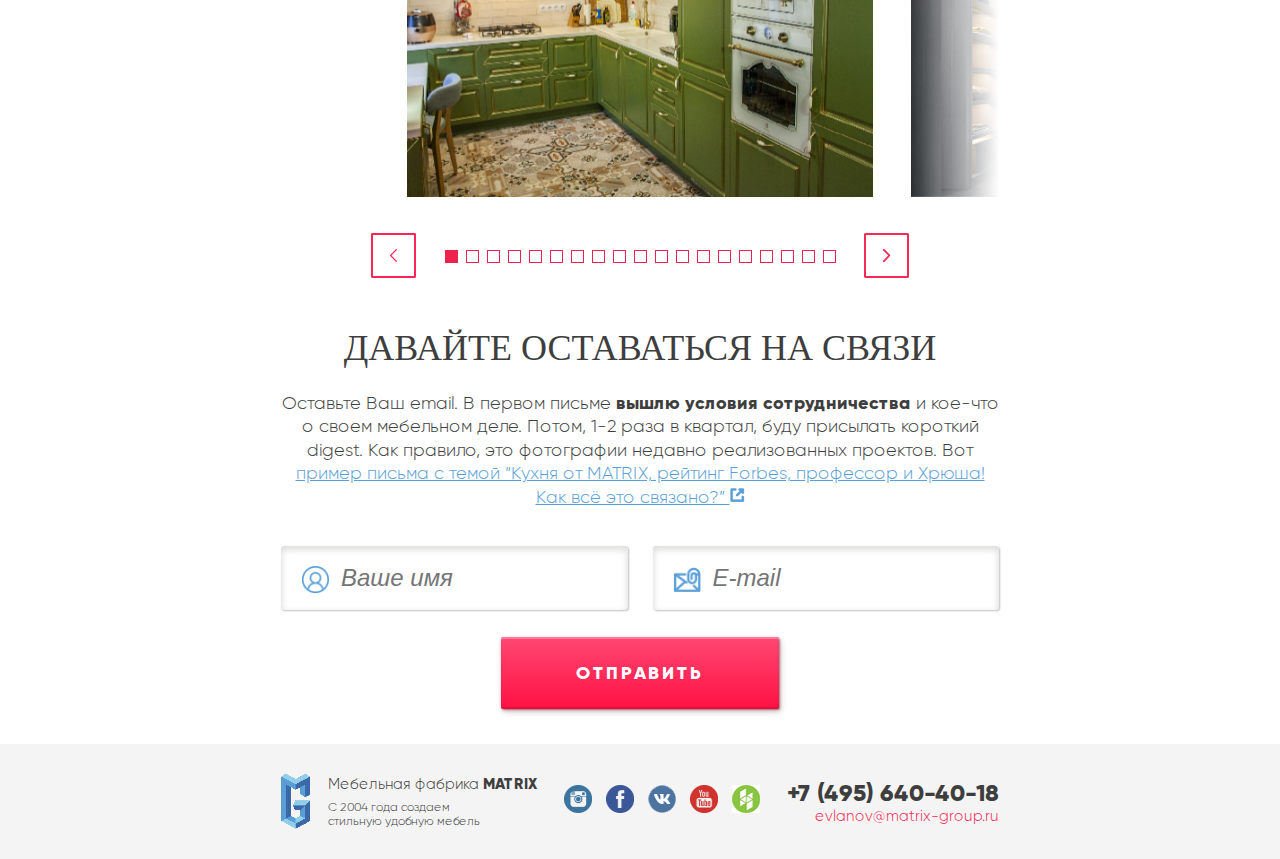
==== commit 444aebab: "dkfdjfkj" ====
--- a/app/index.html
+++ b/app/index.html
@@ -114,7 +114,7 @@
     <div class="feedback">
         <div class="container">
             <div class="feedback__title">Давайте оставаться на связи</div>
-            <div class="feedback__desc"> Оставьте Ваш email. В первом письме <strong>вышлю условия сотрудничества</strong> и кое-что о своем мебельном деле. Потом, 1-2 раза в квартал, буду присылать короткий digest. Как правило, это фотографии недавно реализованных проектов. Вот <a href="/">пример письма c темой “Кухня от MATRIX, рейтинг Forbes, профессор и Хрюша! Как всё это связано?”</a>
+            <div class="feedback__desc"> Оставьте Ваш email. В первом письме <strong>вышлю условия сотрудничества</strong> и кое-что о своем мебельном деле. Потом, 1-2 раза в квартал, буду присылать короткий digest. Как правило, это фотографии недавно реализованных проектов. Вот <a href="/">пример письма c темой “Кухня от MATRIX, рейтинг Forbes, профессор и Хрюша! Как всё это связано?” <img src="img/link.png" alt=""></a>
             </div>
             <form action="">
                 <div class="proizv__form__inputs">
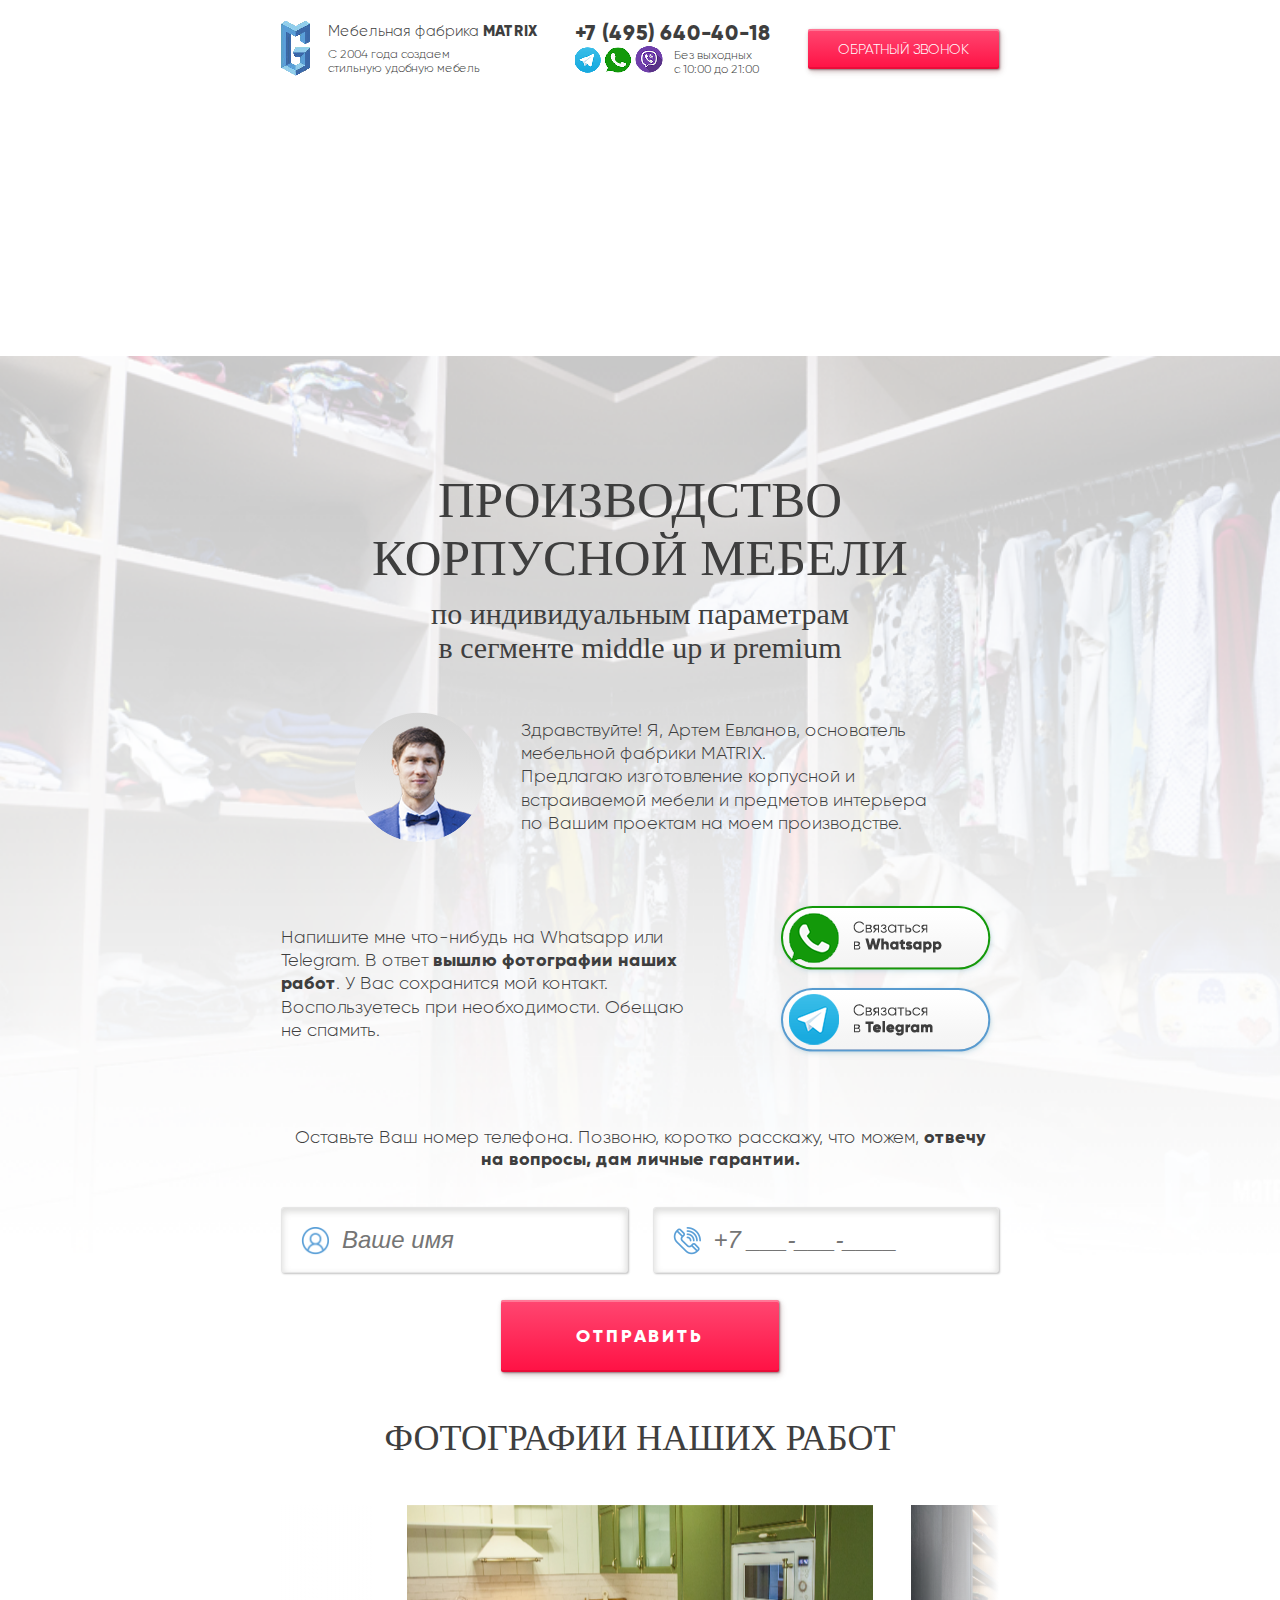
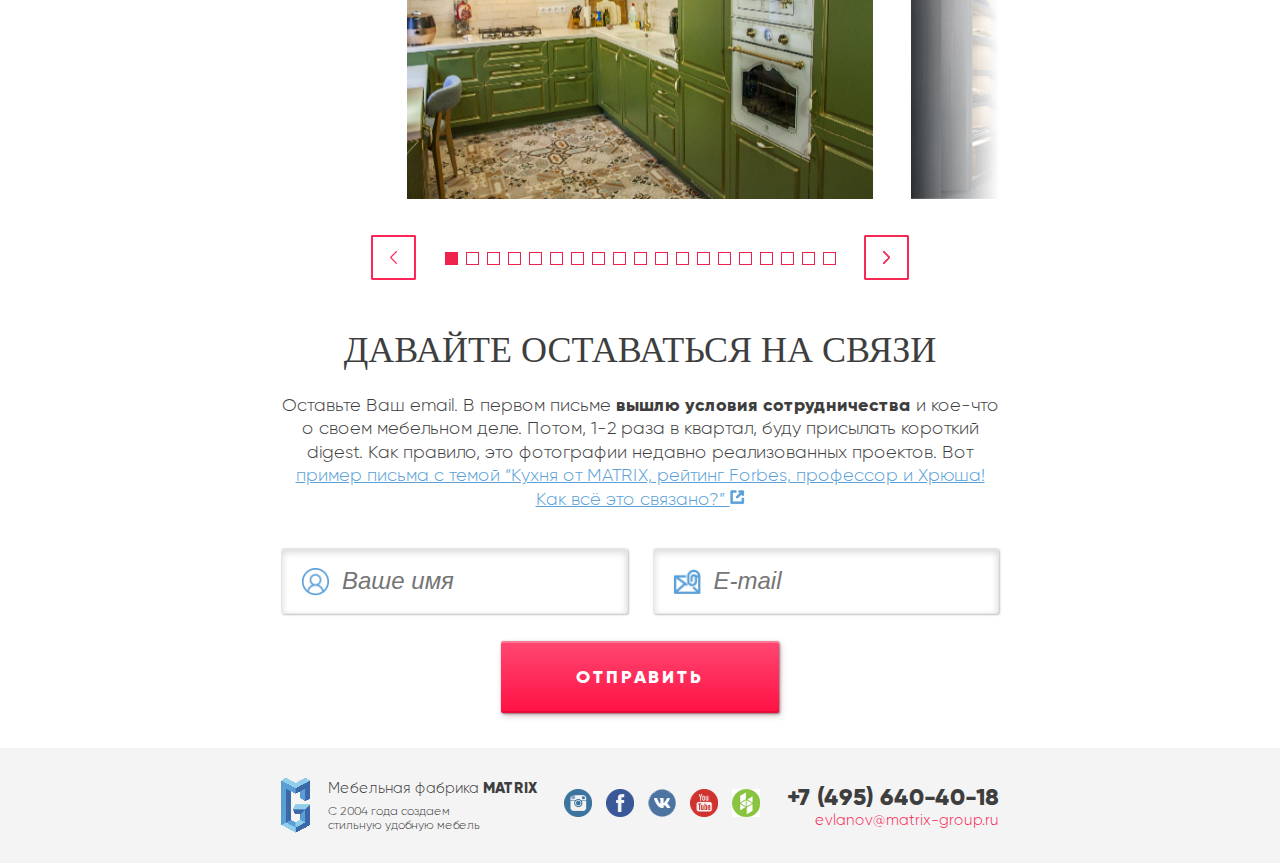
==== commit 6de12051: "dkfdjfkj" ====
--- a/app/index.html
+++ b/app/index.html
@@ -9,8 +9,8 @@
     <link rel="stylesheet" href="css/owl.carousel.min.css">
     <link rel="stylesheet" href="fonts/stylesheet.css?v2">
     <link href="http://allfont.ru/allfont.css?fonts=caslon" rel="stylesheet" type="text/css" />
-    <link rel="stylesheet" href="css/main.css?v3">
-    <link rel="stylesheet" href="css/media.css?v3">
+    <link rel="stylesheet" href="css/main.css?v4">
+    <link rel="stylesheet" href="css/media.css?v4">
 </head>
 
 <body>
@@ -161,7 +161,7 @@
     <script src="js/owl.carousel.min.js"></script>
     <script src="js/scroll.js"></script>
     <script src="js/mask.js"></script>
-    <script src="js/main.js?v3"></script>
+    <script src="js/main.js?v4"></script>
 </body>
 
 </html>--- a/app/css/main.css
+++ b/app/css/main.css
@@ -177,6 +177,7 @@
   width: 100%;
   max-width: 100%;
   box-sizing: border-box;
+  border: 1px solid #e6e6e6;
 }
 .input__icon {
   width: 28px;
